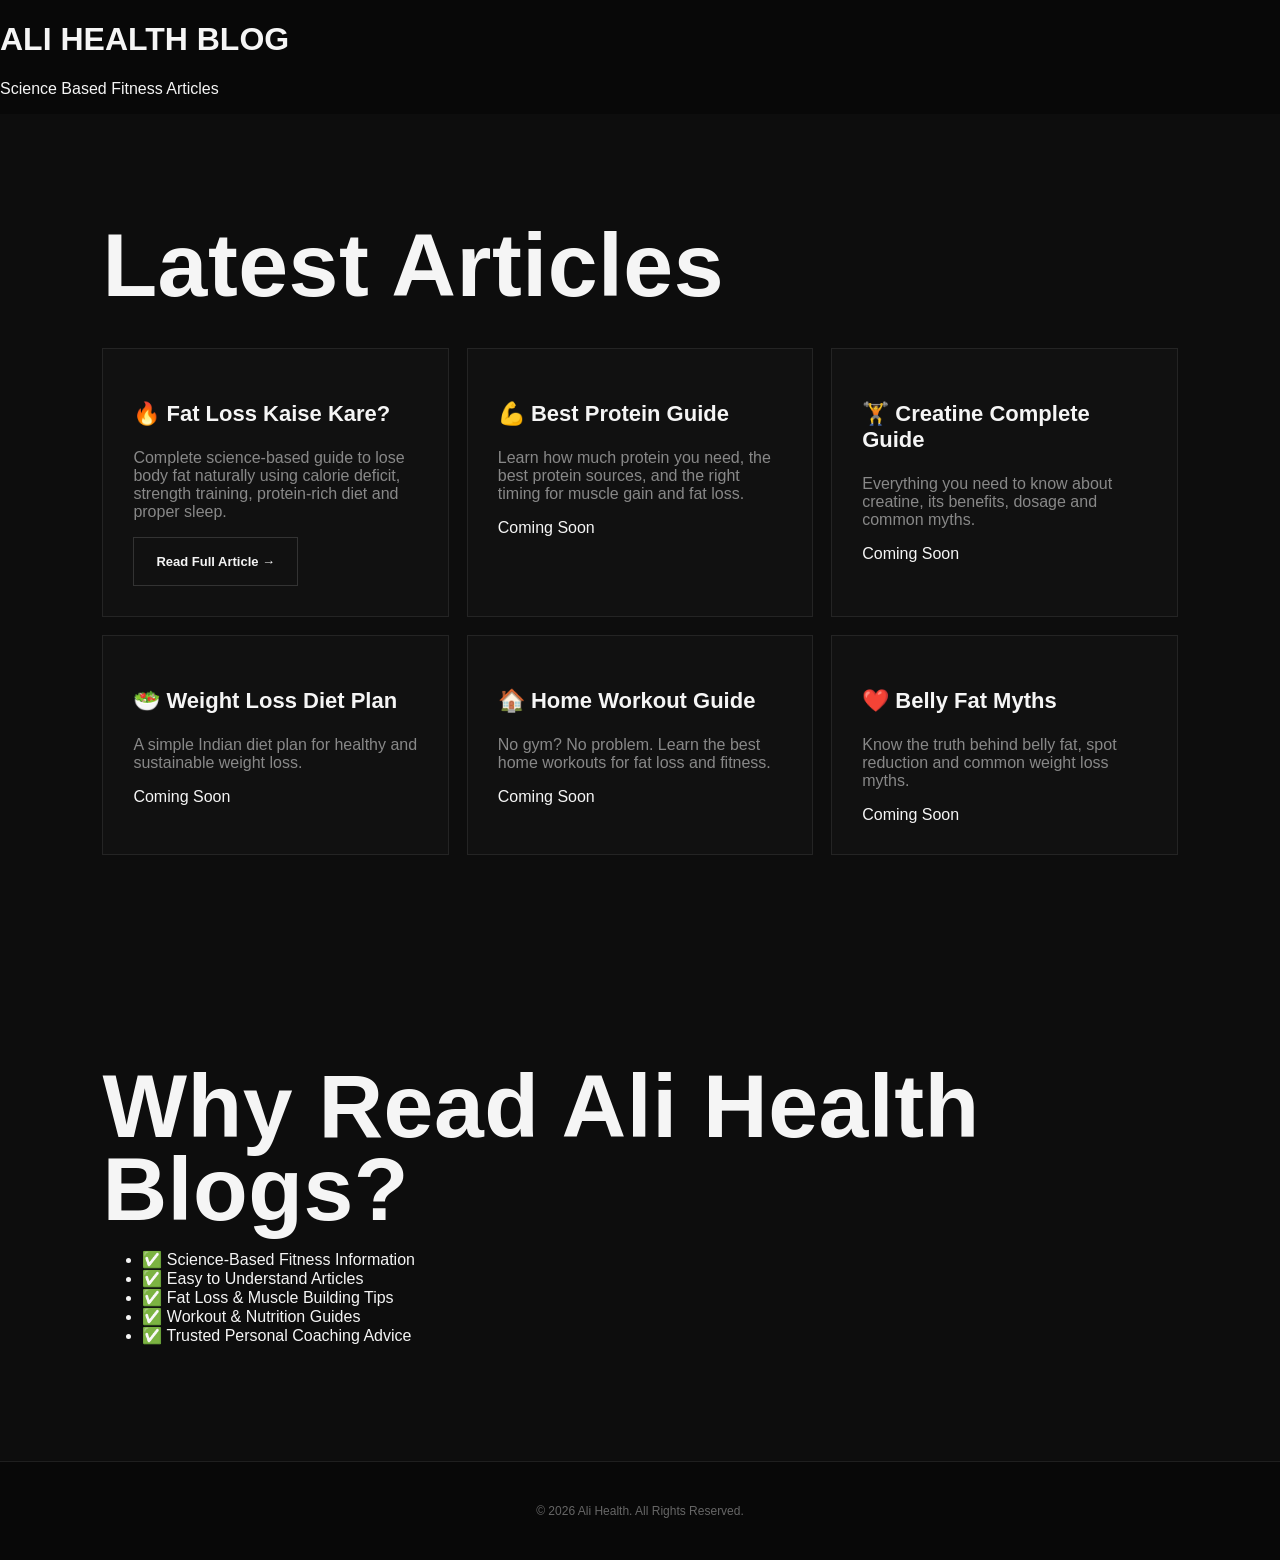
==== blog.html @ 4a001b82 "Create blog.html" ====
<!DOCTYPE html>
<html lang="en">

<head>

<meta charset="UTF-8">

<meta name="viewport" content="width=device-width, initial-scale=1.0">

<title>Ali Health Blog | Fitness Articles</title>

<meta name="description" content="Fitness, Fat Loss, Muscle Building, Nutrition and Workout Articles by Ali Health">

<link rel="stylesheet" href="style.css">

</head>

<body>

<header>

<h1>ALI HEALTH BLOG</h1>

<p>Science Based Fitness Articles</p>

</header>

<main>

<section class="section">

<h2>Latest Articles</h2>

<div class="cards">
  <article class="card">

<h3>🔥 Fat Loss Kaise Kare?</h3>

<p>
Complete science-based guide to lose body fat naturally using
calorie deficit, strength training, protein-rich diet and proper sleep.
</p>

<a href="fat-loss-kaise-kare.html" class="btn">
Read Full Article →
</a>

</article>

<article class="card">

<h3>💪 Best Protein Guide</h3>

<p>
Learn how much protein you need, the best protein sources,
and the right timing for muscle gain and fat loss.
</p>

<a href="#">
Coming Soon
</a>

</article>

<article class="card">

<h3>🏋️ Creatine Complete Guide</h3>

<p>
Everything you need to know about creatine,
its benefits, dosage and common myths.
</p>

<a href="#">
Coming Soon
</a>

</article>
<article class="card">

<h3>🥗 Weight Loss Diet Plan</h3>

<p>
A simple Indian diet plan for healthy and sustainable weight loss.
</p>

<a href="#">
Coming Soon
</a>

</article>

<article class="card">

<h3>🏠 Home Workout Guide</h3>

<p>
No gym? No problem. Learn the best home workouts for fat loss and fitness.
</p>

<a href="#">
Coming Soon
</a>

</article>

<article class="card">

<h3>❤️ Belly Fat Myths</h3>

<p>
Know the truth behind belly fat, spot reduction and common weight loss myths.
</p>

<a href="#">
Coming Soon
</a>

</article>
</div>

</section>

<section class="section">

<h2>Why Read Ali Health Blogs?</h2>

<ul>
<li>✅ Science-Based Fitness Information</li>
<li>✅ Easy to Understand Articles</li>
<li>✅ Fat Loss & Muscle Building Tips</li>
<li>✅ Workout & Nutrition Guides</li>
<li>✅ Trusted Personal Coaching Advice</li>

</ul>

</section>

</main>

<footer>

<p>© 2026 Ali Health. All Rights Reserved.</p>

</footer>

</body>

</html>
---- style.css ----
*{box-sizing:border-box}html{scroll-behavior:smooth}body{margin:0;background:#080808;color:#f5f5f5;font-family:Inter,Arial,sans-serif}a{color:inherit;text-decoration:none}.site-header{height:76px;padding:0 clamp(20px,5vw,72px);display:flex;align-items:center;justify-content:space-between;position:fixed;top:0;left:0;right:0;z-index:50;background:rgba(8,8,8,.82);backdrop-filter:blur(12px);border-bottom:1px solid rgba(255,255,255,.08)}.brand{display:flex;flex-direction:column;line-height:1}.brand span{font-weight:800;letter-spacing:2px}.brand small{color:#e32636;font-size:9px;letter-spacing:3px;margin-top:6px}.site-header nav{display:flex;gap:28px;font-size:13px;font-weight:700}.site-header nav a:hover{color:#e32636}.menu-btn{display:none;background:none;border:0;width:44px;height:44px;padding:10px;cursor:pointer}.menu-btn span{display:block;height:2px;background:#fff;margin:6px 0}.hero{min-height:100svh;padding:120px clamp(20px,6vw,90px) 42px;position:relative;overflow:hidden;display:grid;grid-template-columns:1.05fr .95fr;align-items:center;gap:40px;background:radial-gradient(circle at 75% 40%,#241015 0,#0d0d0d 34%,#070707 70%)}.hero:before{content:"";position:absolute;inset:0;background:linear-gradient(115deg,transparent 0 60%,rgba(227,38,54,.06) 60% 61%,transparent 61%)}.hero-copy,.portrait-wrap,.stats{position:relative;z-index:2}.eyebrow{color:#e32636;font-weight:800;letter-spacing:3px;font-size:12px}.hero h1,.section h2,.cta h2{font-family:Anton,Impact,sans-serif;letter-spacing:.5px;margin:10px 0 20px;line-height:.92}.hero h1{font-size:clamp(64px,8vw,128px)}h1 span,h2 span{color:#e32636}.intro{max-width:600px;color:#bdbdbd;line-height:1.7}.actions{display:flex;gap:12px;flex-wrap:wrap;margin-top:30px}.btn{display:inline-flex;align-items:center;justify-content:center;padding:16px 22px;font-weight:800;font-size:13px;border:1px solid #333}.primary{background:#e32636;border-color:#e32636}.primary:hover{background:#ff3347}.ghost:hover{border-color:#e32636}.portrait-wrap{display:flex;justify-content:center;align-items:center}.portrait-card{width:min(440px,90%);aspect-ratio:4/5;overflow:hidden;border-radius:4px 4px 44px 4px;border:1px solid rgba(255,255,255,.15);box-shadow:0 30px 90px rgba(0,0,0,.55);position:relative}.portrait-card:after{content:"";position:absolute;inset:0;box-shadow:inset 0 -100px 90px rgba(0,0,0,.45)}.portrait-card img{width:100%;height:100%;object-fit:cover;object-position:center 30%;filter:contrast(1.04) saturate(.9)}.coach-tag{position:absolute;bottom:20px;left:4%;background:#e32636;padding:12px 18px;display:flex;flex-direction:column;transform:skew(-4deg);box-shadow:10px 10px 0 #111}.coach-tag span{font-size:11px;margin-top:4px}.stats{grid-column:1/-1;display:grid;grid-template-columns:repeat(3,1fr);border-top:1px solid #242424;margin-top:20px;padding-top:26px}.stats div{text-align:center;border-right:1px solid #242424}.stats div:last-child{border:0}.stats b{display:block;font-family:Anton;font-size:34px}.stats span{font-size:11px;color:#888;text-transform:uppercase;letter-spacing:1px}.section,.cta{padding:100px clamp(20px,8vw,120px)}.section{background:#0d0d0d}.section.dark{background:#080808}.section h2,.cta h2{font-size:clamp(46px,7vw,90px);max-width:900px}.section>p:not(.eyebrow){color:#aaa;line-height:1.8;max-width:760px}.cards{display:grid;grid-template-columns:repeat(3,1fr);gap:18px;margin-top:42px}.cards article{padding:30px;background:#111;border:1px solid #242424;min-height:190px}.cards article:hover{border-color:#e32636;transform:translateY(-4px);transition:.25s}.cards article>span{color:#e32636;font-weight:800}.cards h3{font-size:22px}.cards p,.muted{color:#888}.cta{text-align:center;background:radial-gradient(circle at center,#251014,#080808 60%)}.cta h2{margin-left:auto;margin-right:auto}.note{font-size:11px;color:#666;margin-top:16px}footer{text-align:center;padding:30px;color:#666;border-top:1px solid #1f1f1f;font-size:12px}

@media(max-width:820px){.site-header{height:66px;padding:0 18px}.menu-btn{display:block;position:relative;z-index:60}.site-header nav{display:none;position:absolute;top:66px;left:0;right:0;background:#0b0b0b;padding:22px;flex-direction:column;gap:0;border-top:1px solid #222;border-bottom:1px solid #222}.site-header nav.open{display:flex}.site-header nav a{padding:15px 6px;border-bottom:1px solid #1c1c1c}.hero{padding:100px 20px 35px;display:flex;flex-direction:column;gap:24px;text-align:center}.hero-copy{display:flex;flex-direction:column;align-items:center}.hero h1{font-size:clamp(58px,18vw,88px)}.intro{font-size:14px}.actions{justify-content:center}.portrait-wrap{width:100%;margin-top:2px}.portrait-card{width:min(350px,86vw);aspect-ratio:4/5}.coach-tag{left:6%;bottom:18px;text-align:left}.stats{width:100%;margin-top:8px}.stats b{font-size:27px}.stats span{font-size:8px}.section,.cta{padding:72px 20px}.cards{grid-template-columns:1fr}.section h2,.cta h2{font-size:48px}}
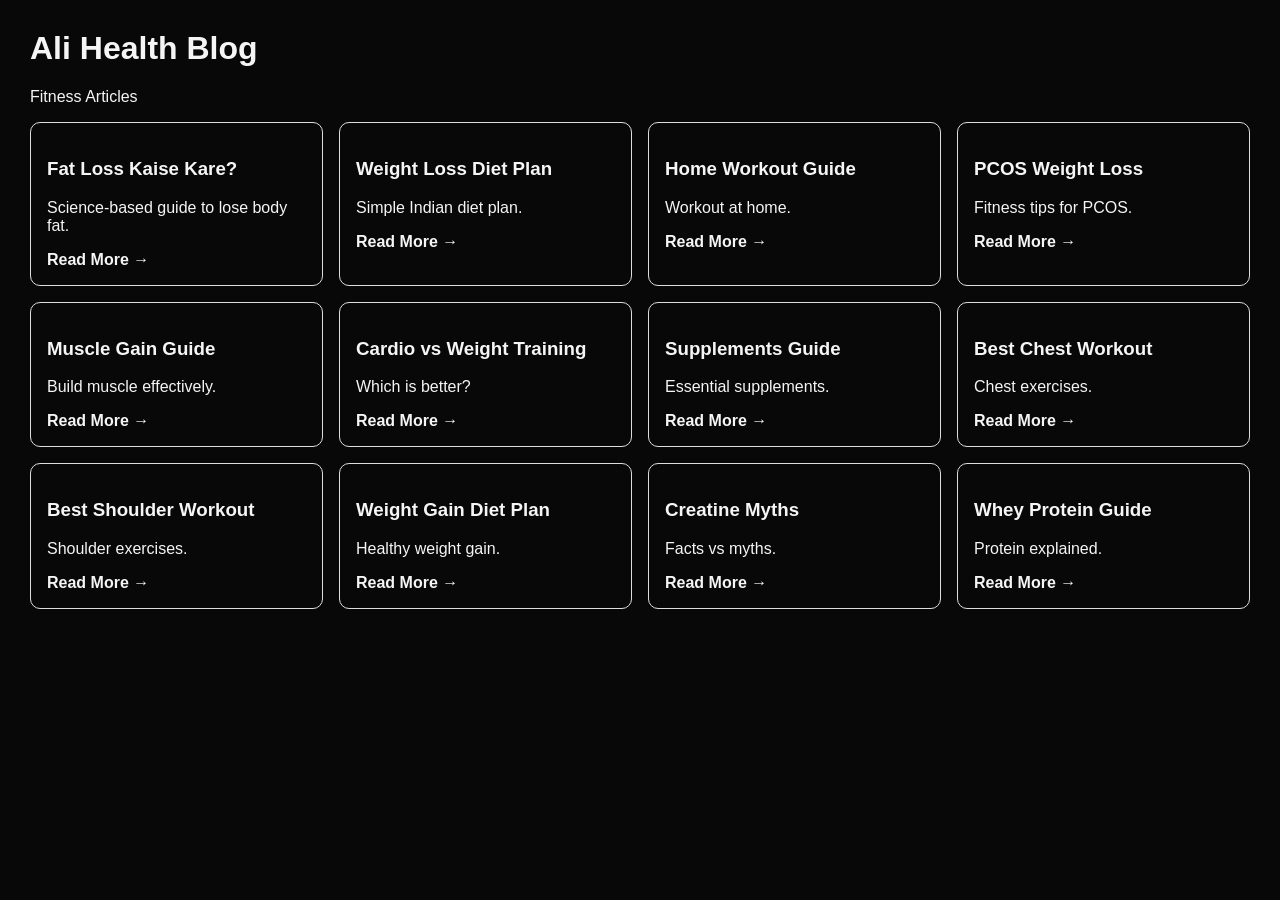
==== commit a699470d: "Add files via upload" ====
--- a/blog.html
+++ b/blog.html
@@ -1,149 +1,94 @@
 <!DOCTYPE html>
 <html lang="en">
+<head>
+<meta charset="UTF-8">
+<meta name="viewport" content="width=device-width, initial-scale=1.0">
+<title>Ali Health Blog</title>
+<link rel="stylesheet" href="style.css">
+<style>
+body{font-family:Arial;margin:30px}
+.grid{display:grid;grid-template-columns:repeat(auto-fit,minmax(240px,1fr));gap:16px}
+.card{border:1px solid #ddd;border-radius:10px;padding:16px}
+a{text-decoration:none;font-weight:bold}
+</style>
+</head>
+<body>
+<h1>Ali Health Blog</h1>
+<p>Fitness Articles</p>
+<div class="grid">
 
-<head>
+    <div class="card">
+      <h3>Fat Loss Kaise Kare?</h3>
+      <p>Science-based guide to lose body fat.</p>
+      <a href="fat-loss-kaise-kare.html">Read More →</a>
+    </div>
 
-<meta charset="UTF-8">
+    <div class="card">
+      <h3>Weight Loss Diet Plan</h3>
+      <p>Simple Indian diet plan.</p>
+      <a href="weight-loss-diet-plan.html">Read More →</a>
+    </div>
 
-<meta name="viewport" content="width=device-width, initial-scale=1.0">
+    <div class="card">
+      <h3>Home Workout Guide</h3>
+      <p>Workout at home.</p>
+      <a href="home-workout-guide.html">Read More →</a>
+    </div>
 
-<title>Ali Health Blog | Fitness Articles</title>
+    <div class="card">
+      <h3>PCOS Weight Loss</h3>
+      <p>Fitness tips for PCOS.</p>
+      <a href="pcos-weight-loss.html">Read More →</a>
+    </div>
 
-<meta name="description" content="Fitness, Fat Loss, Muscle Building, Nutrition and Workout Articles by Ali Health">
+    <div class="card">
+      <h3>Muscle Gain Guide</h3>
+      <p>Build muscle effectively.</p>
+      <a href="muscle-gain-guide.html">Read More →</a>
+    </div>
 
-<link rel="stylesheet" href="style.css">
+    <div class="card">
+      <h3>Cardio vs Weight Training</h3>
+      <p>Which is better?</p>
+      <a href="cardio-vs-weight-training.html">Read More →</a>
+    </div>
 
-</head>
+    <div class="card">
+      <h3>Supplements Guide</h3>
+      <p>Essential supplements.</p>
+      <a href="supplements-guide.html">Read More →</a>
+    </div>
 
-<body>
+    <div class="card">
+      <h3>Best Chest Workout</h3>
+      <p>Chest exercises.</p>
+      <a href="best-chest-workout.html">Read More →</a>
+    </div>
 
-<header>
+    <div class="card">
+      <h3>Best Shoulder Workout</h3>
+      <p>Shoulder exercises.</p>
+      <a href="best-shoulder-workout.html">Read More →</a>
+    </div>
 
-<h1>ALI HEALTH BLOG</h1>
+    <div class="card">
+      <h3>Weight Gain Diet Plan</h3>
+      <p>Healthy weight gain.</p>
+      <a href="weight-gain-diet-plan.html">Read More →</a>
+    </div>
 
-<p>Science Based Fitness Articles</p>
+    <div class="card">
+      <h3>Creatine Myths</h3>
+      <p>Facts vs myths.</p>
+      <a href="creatine-myths.html">Read More →</a>
+    </div>
 
-</header>
+    <div class="card">
+      <h3>Whey Protein Guide</h3>
+      <p>Protein explained.</p>
+      <a href="whey-protein-guide.html">Read More →</a>
+    </div>
 
-<main>
-
-<section class="section">
-
-<h2>Latest Articles</h2>
-
-<div class="cards">
-  <article class="card">
-
-<h3>🔥 Fat Loss Kaise Kare?</h3>
-
-<p>
-Complete science-based guide to lose body fat naturally using
-calorie deficit, strength training, protein-rich diet and proper sleep.
-</p>
-
-<a href="fat-loss-kaise-kare.html" class="btn">
-Read Full Article →
-</a>
-
-</article>
-
-<article class="card">
-
-<h3>💪 Best Protein Guide</h3>
-
-<p>
-Learn how much protein you need, the best protein sources,
-and the right timing for muscle gain and fat loss.
-</p>
-
-<a href="#">
-Coming Soon
-</a>
-
-</article>
-
-<article class="card">
-
-<h3>🏋️ Creatine Complete Guide</h3>
-
-<p>
-Everything you need to know about creatine,
-its benefits, dosage and common myths.
-</p>
-
-<a href="#">
-Coming Soon
-</a>
-
-</article>
-<article class="card">
-
-<h3>🥗 Weight Loss Diet Plan</h3>
-
-<p>
-A simple Indian diet plan for healthy and sustainable weight loss.
-</p>
-
-<a href="#">
-Coming Soon
-</a>
-
-</article>
-
-<article class="card">
-
-<h3>🏠 Home Workout Guide</h3>
-
-<p>
-No gym? No problem. Learn the best home workouts for fat loss and fitness.
-</p>
-
-<a href="#">
-Coming Soon
-</a>
-
-</article>
-
-<article class="card">
-
-<h3>❤️ Belly Fat Myths</h3>
-
-<p>
-Know the truth behind belly fat, spot reduction and common weight loss myths.
-</p>
-
-<a href="#">
-Coming Soon
-</a>
-
-</article>
 </div>
-
-</section>
-
-<section class="section">
-
-<h2>Why Read Ali Health Blogs?</h2>
-
-<ul>
-<li>✅ Science-Based Fitness Information</li>
-<li>✅ Easy to Understand Articles</li>
-<li>✅ Fat Loss & Muscle Building Tips</li>
-<li>✅ Workout & Nutrition Guides</li>
-<li>✅ Trusted Personal Coaching Advice</li>
-
-</ul>
-
-</section>
-
-</main>
-
-<footer>
-
-<p>© 2026 Ali Health. All Rights Reserved.</p>
-
-</footer>
-
 </body>
-
-</html>
+</html>
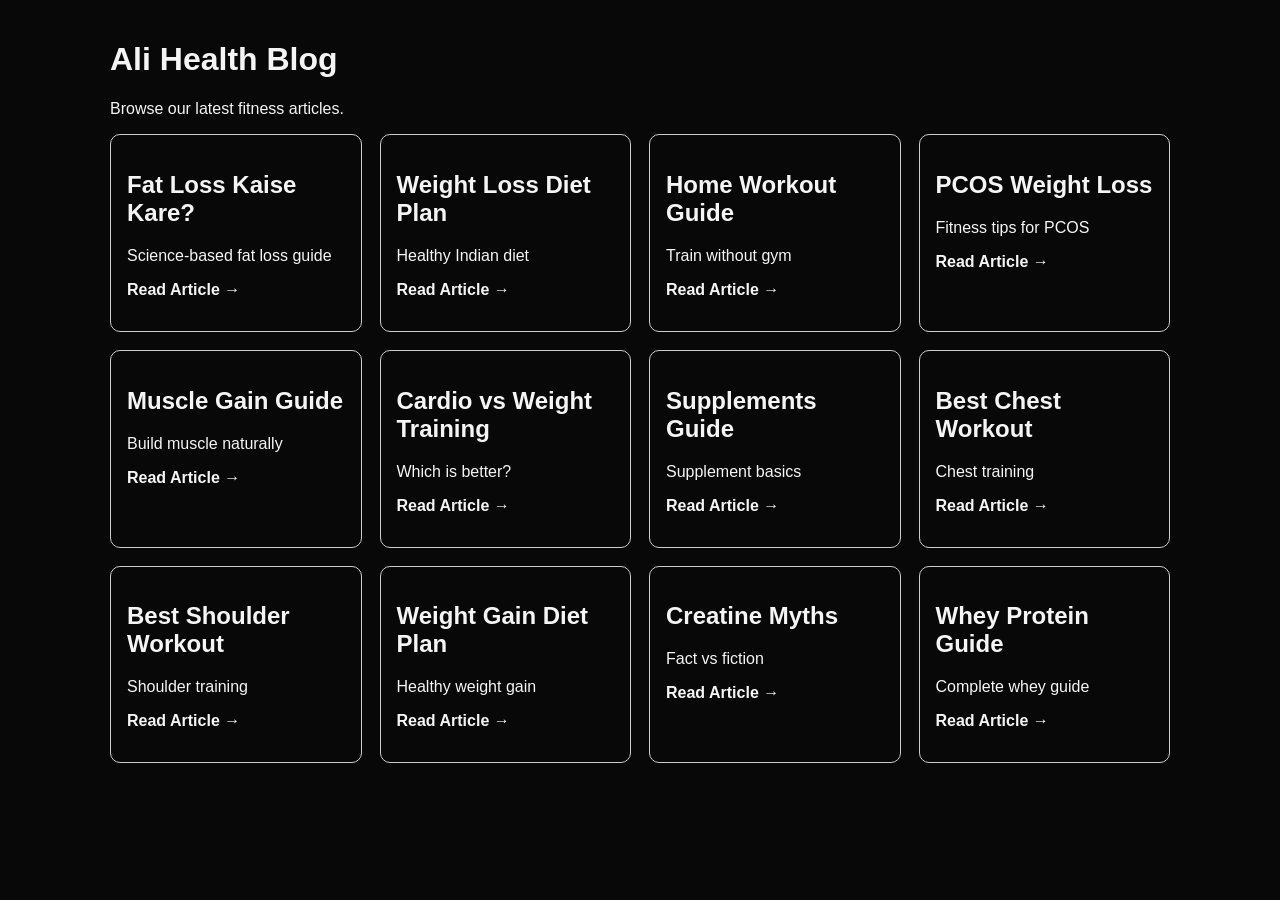
==== commit 11c21b9d: "Add files via upload" ====
--- a/blog.html
+++ b/blog.html
@@ -1,93 +1,82 @@
-<!DOCTYPE html>
+<!doctype html>
 <html lang="en">
 <head>
-<meta charset="UTF-8">
-<meta name="viewport" content="width=device-width, initial-scale=1.0">
+<meta charset="utf-8">
+<meta name="viewport" content="width=device-width,initial-scale=1">
 <title>Ali Health Blog</title>
+<meta name="description" content="Ali Health fitness blog">
 <link rel="stylesheet" href="style.css">
 <style>
-body{font-family:Arial;margin:30px}
-.grid{display:grid;grid-template-columns:repeat(auto-fit,minmax(240px,1fr));gap:16px}
-.card{border:1px solid #ddd;border-radius:10px;padding:16px}
-a{text-decoration:none;font-weight:bold}
+body{font-family:Arial,sans-serif;max-width:1100px;margin:auto;padding:20px}
+.grid{display:grid;grid-template-columns:repeat(auto-fit,minmax(240px,1fr));gap:18px}
+.card{border:1px solid #ccc;border-radius:10px;padding:16px}
+a{font-weight:bold;text-decoration:none}
 </style>
 </head>
 <body>
 <h1>Ali Health Blog</h1>
-<p>Fitness Articles</p>
+<p>Browse our latest fitness articles.</p>
 <div class="grid">
-
-    <div class="card">
-      <h3>Fat Loss Kaise Kare?</h3>
-      <p>Science-based guide to lose body fat.</p>
-      <a href="fat-loss-kaise-kare.html">Read More →</a>
-    </div>
-
-    <div class="card">
-      <h3>Weight Loss Diet Plan</h3>
-      <p>Simple Indian diet plan.</p>
-      <a href="weight-loss-diet-plan.html">Read More →</a>
-    </div>
-
-    <div class="card">
-      <h3>Home Workout Guide</h3>
-      <p>Workout at home.</p>
-      <a href="home-workout-guide.html">Read More →</a>
-    </div>
-
-    <div class="card">
-      <h3>PCOS Weight Loss</h3>
-      <p>Fitness tips for PCOS.</p>
-      <a href="pcos-weight-loss.html">Read More →</a>
-    </div>
-
-    <div class="card">
-      <h3>Muscle Gain Guide</h3>
-      <p>Build muscle effectively.</p>
-      <a href="muscle-gain-guide.html">Read More →</a>
-    </div>
-
-    <div class="card">
-      <h3>Cardio vs Weight Training</h3>
-      <p>Which is better?</p>
-      <a href="cardio-vs-weight-training.html">Read More →</a>
-    </div>
-
-    <div class="card">
-      <h3>Supplements Guide</h3>
-      <p>Essential supplements.</p>
-      <a href="supplements-guide.html">Read More →</a>
-    </div>
-
-    <div class="card">
-      <h3>Best Chest Workout</h3>
-      <p>Chest exercises.</p>
-      <a href="best-chest-workout.html">Read More →</a>
-    </div>
-
-    <div class="card">
-      <h3>Best Shoulder Workout</h3>
-      <p>Shoulder exercises.</p>
-      <a href="best-shoulder-workout.html">Read More →</a>
-    </div>
-
-    <div class="card">
-      <h3>Weight Gain Diet Plan</h3>
-      <p>Healthy weight gain.</p>
-      <a href="weight-gain-diet-plan.html">Read More →</a>
-    </div>
-
-    <div class="card">
-      <h3>Creatine Myths</h3>
-      <p>Facts vs myths.</p>
-      <a href="creatine-myths.html">Read More →</a>
-    </div>
-
-    <div class="card">
-      <h3>Whey Protein Guide</h3>
-      <p>Protein explained.</p>
-      <a href="whey-protein-guide.html">Read More →</a>
-    </div>
+<article class="card">
+<h2>Fat Loss Kaise Kare?</h2>
+<p>Science-based fat loss guide</p>
+<p><a href="fat-loss-kaise-kare.html">Read Article →</a></p>
+</article>
+<article class="card">
+<h2>Weight Loss Diet Plan</h2>
+<p>Healthy Indian diet</p>
+<p><a href="weight-loss-diet-plan.html">Read Article →</a></p>
+</article>
+<article class="card">
+<h2>Home Workout Guide</h2>
+<p>Train without gym</p>
+<p><a href="home-workout-guide.html">Read Article →</a></p>
+</article>
+<article class="card">
+<h2>PCOS Weight Loss</h2>
+<p>Fitness tips for PCOS</p>
+<p><a href="pcos-weight-loss.html">Read Article →</a></p>
+</article>
+<article class="card">
+<h2>Muscle Gain Guide</h2>
+<p>Build muscle naturally</p>
+<p><a href="muscle-gain-guide.html">Read Article →</a></p>
+</article>
+<article class="card">
+<h2>Cardio vs Weight Training</h2>
+<p>Which is better?</p>
+<p><a href="cardio-vs-weight-training.html">Read Article →</a></p>
+</article>
+<article class="card">
+<h2>Supplements Guide</h2>
+<p>Supplement basics</p>
+<p><a href="supplements-guide.html">Read Article →</a></p>
+</article>
+<article class="card">
+<h2>Best Chest Workout</h2>
+<p>Chest training</p>
+<p><a href="best-chest-workout.html">Read Article →</a></p>
+</article>
+<article class="card">
+<h2>Best Shoulder Workout</h2>
+<p>Shoulder training</p>
+<p><a href="best-shoulder-workout.html">Read Article →</a></p>
+</article>
+<article class="card">
+<h2>Weight Gain Diet Plan</h2>
+<p>Healthy weight gain</p>
+<p><a href="weight-gain-diet-plan.html">Read Article →</a></p>
+</article>
+<article class="card">
+<h2>Creatine Myths</h2>
+<p>Fact vs fiction</p>
+<p><a href="creatine-myths.html">Read Article →</a></p>
+</article>
+<article class="card">
+<h2>Whey Protein Guide</h2>
+<p>Complete whey guide</p>
+<p><a href="whey-protein-guide.html">Read Article →</a></p>
+</article>
 
 </div>
 </body>
